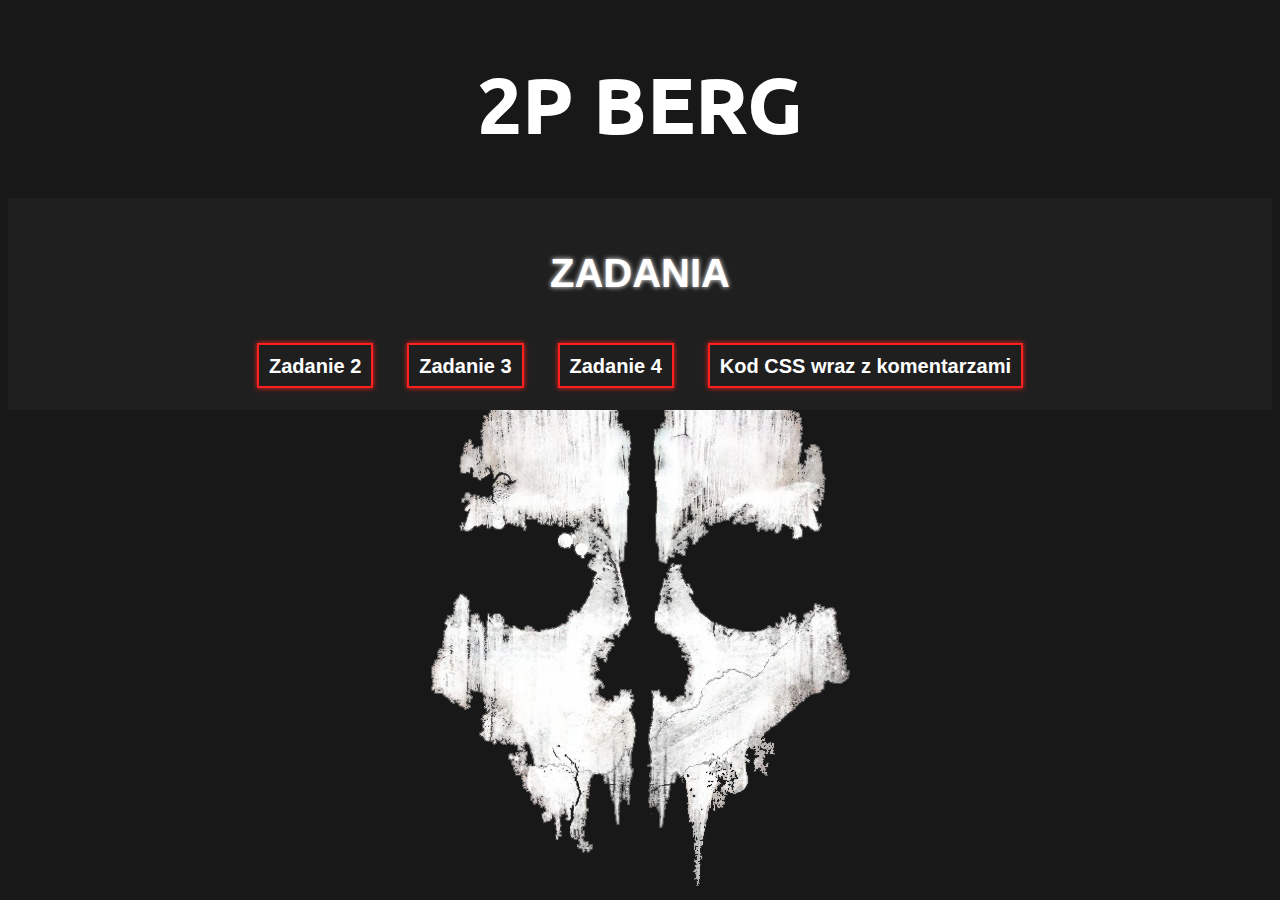
==== index.html @ 7f1249d4 "Add files via upload" ====
<!DOCTYPE html>
<html lang="en">
<head>
    <meta charset="UTF-8">
    <meta http-equiv="X-UA-Compatible" content="IE=edge">
    <meta name="viewport" content="width=device-width, initial-scale=1.0">
    <title>Szkielet Zaliczeniowy</title>
    <link rel="preconnect" href="https://fonts.googleapis.com">
    <link rel="preconnect" href="https://fonts.gstatic.com" crossorigin>
    <link href="https://fonts.googleapis.com/css2?family=Bebas+Neue&family=Montserrat:wght@500&family=Ubuntu:wght@300&display=swap" rel="stylesheet">
    <style>
        *{
            font-family: 'Montserrat', sans-serif;
            font-family: 'Ubuntu', sans-serif;
            color: white;
            padding: 0;
            box-sizing: border-box;
        }
        body{
            background-image: url(f0311863a23b826c6133d994c8449fe7.png);
            background-repeat: no-repeat;
            background-attachment: fixed;
            background-position: center bottom;
            background-color: #181818;
        }
        h1{
            font-family: 'Bebas Neue', cursive;
            font-family: 'Montserrat', sans-serif;
            font-family: 'Ubuntu', sans-serif;
            text-align: center;
            font-size: 5rem;
            margin-bottom: 5vh;
        }
        h2{
            text-align: center;
            font-size: 2.5rem;
            margin-bottom: 5vh;
            font-family:sans-serif;
            text-shadow: white 0px 0px 5px;
        }
        input{
            height: 5vh;
            background:none;
            display: block;
            align-items: center;
            margin-left: 1rem;
            margin-right: 1rem;
            text-align: center;
            border: 2px solid #ff2020;
            box-shadow: #ff2020 0px 0px 5px;
            padding: 10px 10px;
            font-size:20px;
            font-weight: bolder;
            font-family:sans-serif;
		    cursor: pointer;

        }
        input:hover{
            box-shadow: #ff2020 0px 0px 0px;
        }
        .buttons{
            padding: 20px;
            margin-bottom: 100px;
            text-align: center;
            width: 100%;
            background-color: #201f1f;
        }
    </style>
</head>
<body>
    <script language="JavaScript">
        function WinOpen_berg1(){
            window.open("zad2.html","okienko","toolbar=no,directories=no,menubar=no,height=720,width=1000,top=200,left=450");
        }
        function WinOpen_berg2(){
            window.open("zad3.html","okienko","toolbar=no,directories=no,menubar=no,height=720,width=1000,top=200,left=450");
        }
        function WinOpen_berg3(){
            window.open("zad4.html","okienko","toolbar=no,directories=no,menubar=no,height=720,width=1000,top=200,left=450");
        }
        function WinOpen_berg4(){
            window.open("berg.css","okienko","toolbar=no,directories=no,menubar=no,height=720,width=1000,top=200,left=450");
        }

    </script> 

    <h1>2P BERG</h1>
    <div class="buttons"><h2>ZADANIA</h2>
    <table align="center">
        <tr>
            <td><input type="button" name="przycisk" value="Zadanie 2" onclick="WinOpen_berg1(' ')"></td>
            <td><input type="button" name="przycisk" value="Zadanie 3" onclick="WinOpen_berg2(' ')"></td>
            <td><input type="button" name="przycisk" value="Zadanie 4" onclick="WinOpen_berg3(' ')"></td>
            <td><input type="button" name="przycisk" value="Kod CSS wraz z komentarzami" onclick="WinOpen_berg4(' ')"></td>
        </tr>
     </table>
    </div>
</body>
</html>
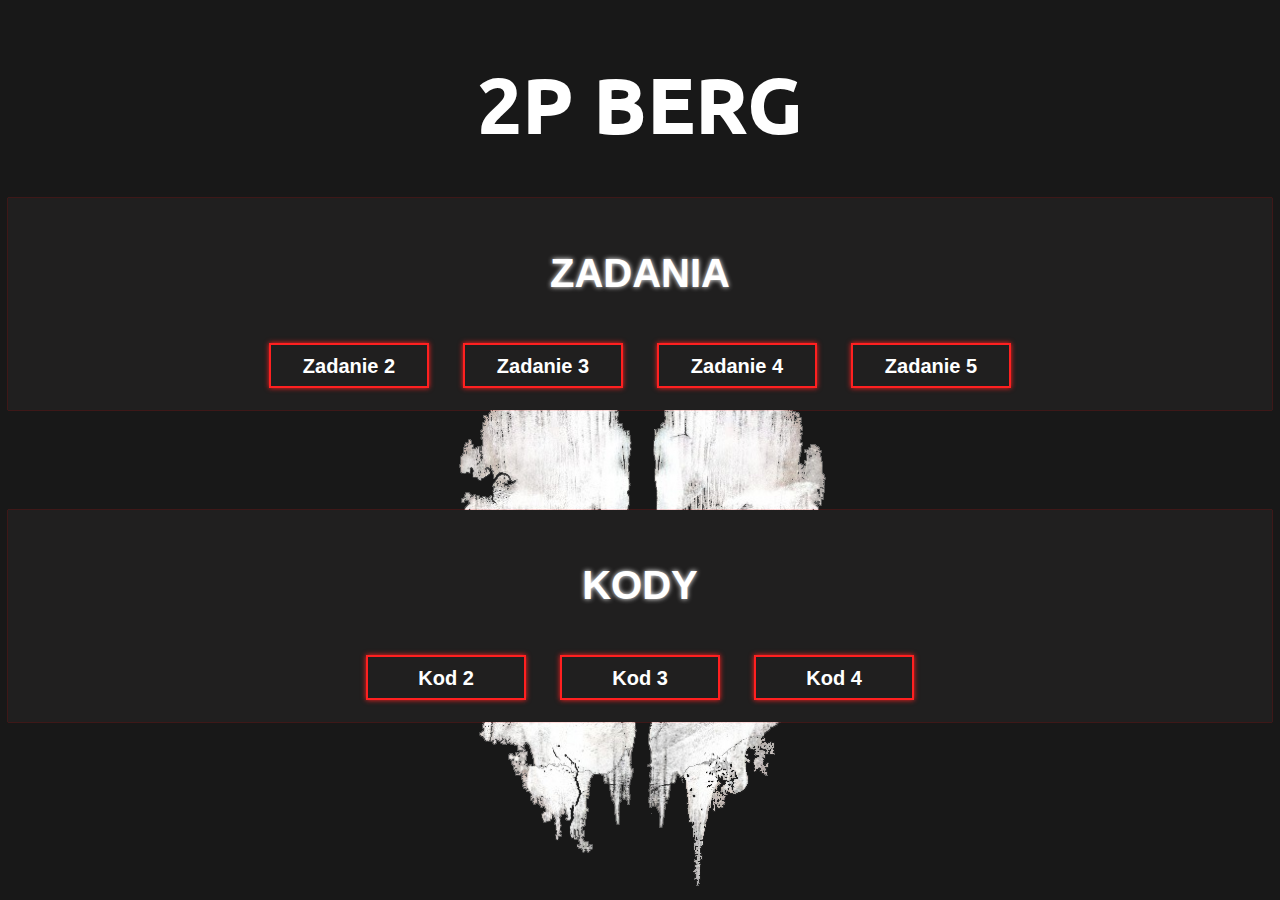
==== commit a708b776: "Add files via upload" ====
--- a/index.html
+++ b/index.html
@@ -8,82 +8,10 @@
     <link rel="preconnect" href="https://fonts.googleapis.com">
     <link rel="preconnect" href="https://fonts.gstatic.com" crossorigin>
     <link href="https://fonts.googleapis.com/css2?family=Bebas+Neue&family=Montserrat:wght@500&family=Ubuntu:wght@300&display=swap" rel="stylesheet">
-    <style>
-        *{
-            font-family: 'Montserrat', sans-serif;
-            font-family: 'Ubuntu', sans-serif;
-            color: white;
-            padding: 0;
-            box-sizing: border-box;
-        }
-        body{
-            background-image: url(f0311863a23b826c6133d994c8449fe7.png);
-            background-repeat: no-repeat;
-            background-attachment: fixed;
-            background-position: center bottom;
-            background-color: #181818;
-        }
-        h1{
-            font-family: 'Bebas Neue', cursive;
-            font-family: 'Montserrat', sans-serif;
-            font-family: 'Ubuntu', sans-serif;
-            text-align: center;
-            font-size: 5rem;
-            margin-bottom: 5vh;
-        }
-        h2{
-            text-align: center;
-            font-size: 2.5rem;
-            margin-bottom: 5vh;
-            font-family:sans-serif;
-            text-shadow: white 0px 0px 5px;
-        }
-        input{
-            height: 5vh;
-            background:none;
-            display: block;
-            align-items: center;
-            margin-left: 1rem;
-            margin-right: 1rem;
-            text-align: center;
-            border: 2px solid #ff2020;
-            box-shadow: #ff2020 0px 0px 5px;
-            padding: 10px 10px;
-            font-size:20px;
-            font-weight: bolder;
-            font-family:sans-serif;
-		    cursor: pointer;
-
-        }
-        input:hover{
-            box-shadow: #ff2020 0px 0px 0px;
-        }
-        .buttons{
-            padding: 20px;
-            margin-bottom: 100px;
-            text-align: center;
-            width: 100%;
-            background-color: #201f1f;
-        }
-    </style>
+    <script src="app.js"></script>
+    <link rel="stylesheet" href="style.css">
 </head>
 <body>
-    <script language="JavaScript">
-        function WinOpen_berg1(){
-            window.open("zad2.html","okienko","toolbar=no,directories=no,menubar=no,height=720,width=1000,top=200,left=450");
-        }
-        function WinOpen_berg2(){
-            window.open("zad3.html","okienko","toolbar=no,directories=no,menubar=no,height=720,width=1000,top=200,left=450");
-        }
-        function WinOpen_berg3(){
-            window.open("zad4.html","okienko","toolbar=no,directories=no,menubar=no,height=720,width=1000,top=200,left=450");
-        }
-        function WinOpen_berg4(){
-            window.open("berg.css","okienko","toolbar=no,directories=no,menubar=no,height=720,width=1000,top=200,left=450");
-        }
-
-    </script> 
-
     <h1>2P BERG</h1>
     <div class="buttons"><h2>ZADANIA</h2>
     <table align="center">
@@ -91,9 +19,18 @@
             <td><input type="button" name="przycisk" value="Zadanie 2" onclick="WinOpen_berg1(' ')"></td>
             <td><input type="button" name="przycisk" value="Zadanie 3" onclick="WinOpen_berg2(' ')"></td>
             <td><input type="button" name="przycisk" value="Zadanie 4" onclick="WinOpen_berg3(' ')"></td>
-            <td><input type="button" name="przycisk" value="Kod CSS wraz z komentarzami" onclick="WinOpen_berg4(' ')"></td>
+            <td><input type="button" name="przycisk" value="Zadanie 5" onclick="WinOpen_berg4(' ')"></td>
         </tr>
      </table>
     </div>
+    <div class="buttons"><h2>KODY</h2>
+        <table align="center">
+            <tr>
+                <td><input type="button" name="przycisk" value="Kod 2" onclick="WinOpen_berg1_kod(' ')"></td>
+                <td><input type="button" name="przycisk" value="Kod 3" onclick="WinOpen_berg2_kod(' ')"></td>
+                <td><input type="button" name="przycisk" value="Kod 4" onclick="WinOpen_berg3_kod(' ')"></td>
+            </tr>
+         </table>
+        </div>
 </body>
 </html>--- a/style.css
+++ b/style.css
@@ -0,0 +1,64 @@
+* {
+    font-family: 'Montserrat', sans-serif;
+    font-family: 'Ubuntu', sans-serif;
+    color: white;
+    padding: 0;
+    box-sizing: border-box;
+}
+
+body {
+    background-image: url(f0311863a23b826c6133d994c8449fe7.png);
+    background-repeat: no-repeat;
+    background-attachment: fixed;
+    background-position: center bottom;
+    background-color: #181818;
+}
+
+h1 {
+    font-family: 'Bebas Neue', cursive;
+    font-family: 'Montserrat', sans-serif;
+    font-family: 'Ubuntu', sans-serif;
+    text-align: center;
+    font-size: 5rem;
+    margin-bottom: 5vh;
+}
+
+h2 {
+    text-align: center;
+    font-size: 2.5rem;
+    margin-bottom: 5vh;
+    font-family: sans-serif;
+    text-shadow: white 0px 0px 5px;
+}
+
+input {
+    height: 5vh;
+    width: 10rem;
+    background: none;
+    display: block;
+    align-items: center;
+    margin-left: 1rem;
+    margin-right: 1rem;
+    text-align: center;
+    border: 2px solid #ff2020;
+    box-shadow: #ff2020 0px 0px 5px;
+    padding: 10px 10px;
+    font-size: 20px;
+    font-weight: bolder;
+    font-family: sans-serif;
+    cursor: pointer;
+
+}
+
+input:hover {
+    box-shadow: #ff2020 0px 0px 0px;
+}
+
+.buttons {
+    padding: 20px;
+    margin-bottom: 100px;
+    text-align: center;
+    width: 100%;
+    background-color: #201f1f;
+    box-shadow: #ff2020 0px 0px 1px;
+}